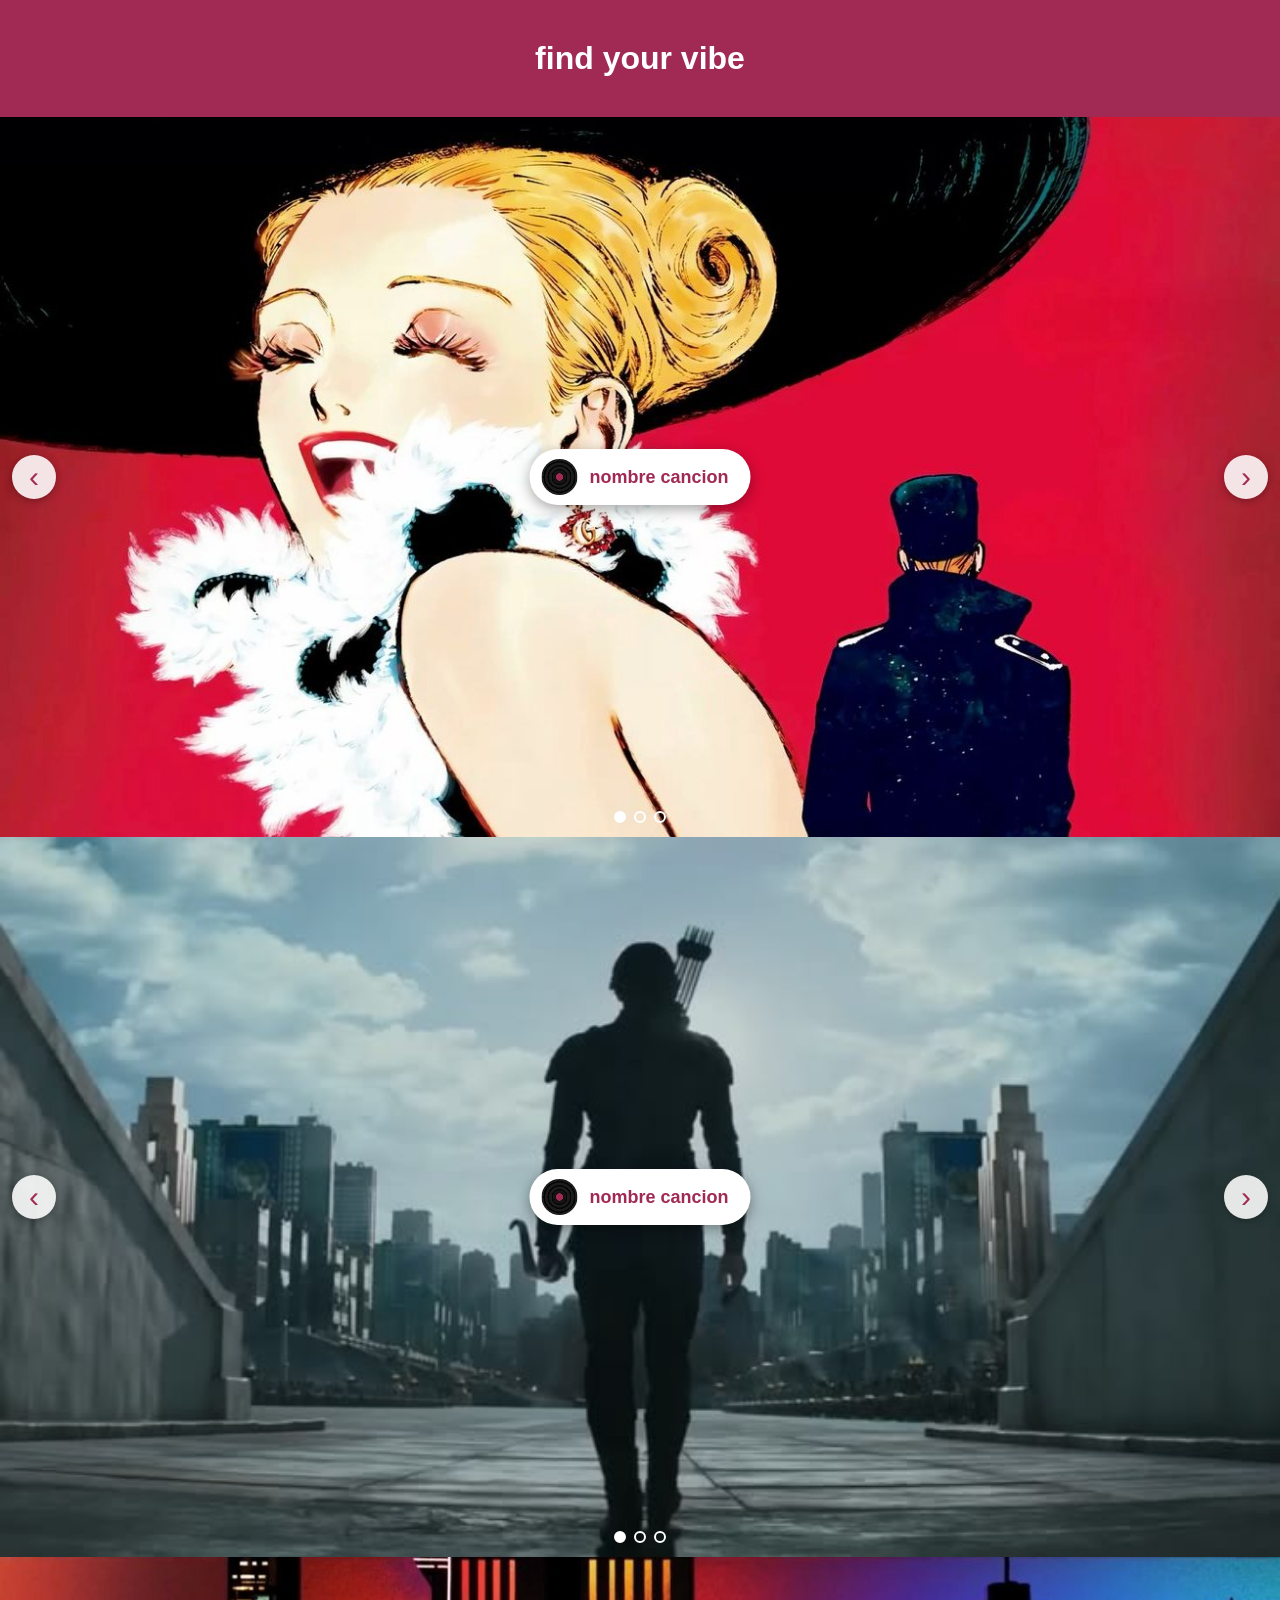
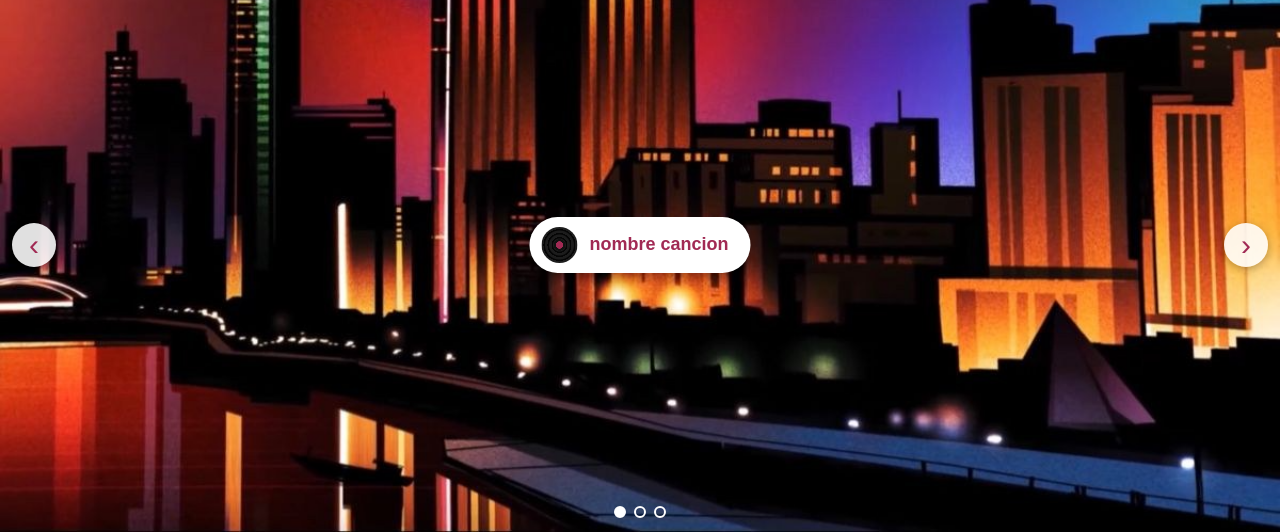
==== index.html @ 13b11dc3 "Agrega pagina inicial con badges interactivos" ====
<!DOCTYPE html>
<html lang="es">
<head>
  <meta charset="UTF-8">
  <meta name="viewport" content="width=device-width, initial-scale=1">
  <title>Find your vibe</title>
  <style>
    html, body {
      margin: 0;                     /* quita el margen que el navegador pone por defecto */
      min-height: 100%;              /* la página ocupa al menos toda la altura */
      background-color: #A12A54;     /* el color */
      font-family: Arial, sans-serif;
    }

    h1 {
      color: white;                  /* letras blancas */
      text-align: center;            /* centra el texto */
      margin: 0;
      padding: 40px 0;               /* aire arriba y abajo del encabezado */
    }

    img {
      display: block;                /* evita un pequeño espacio debajo de la imagen */
      width: 100%;                   /* ancho completo, de extremo a extremo */
      height: auto;                  /* mantiene la proporción */
    }

    /* Contenedor: sirve de "referencia" para colocar el botón encima de la imagen */
    .hero {
      position: relative;            /* los hijos con position:absolute se miden desde aquí */
    }

    /* El botón flotando sobre la imagen */
    .song-btn {
      position: absolute;            /* lo saca del flujo normal y lo coloca encima */
      top: 50%;                      /* arranca en el centro vertical... */
      left: 50%;                     /* ...y en el centro horizontal */
      transform: translate(-50%, -50%); /* se corre la mitad de su propio ancho y alto para quedar centrado de verdad */
      display: flex;                 /* disco y texto en fila */
      align-items: center;           /* alineados verticalmente */
      gap: 12px;                     /* espacio entre disco y texto */
      padding: 10px 22px 10px 12px;
      border: none;
      border-radius: 999px;          /* bordes totalmente redondeados (forma de píldora) */
      background-color: white;
      color: #A12A54;
      font-size: 18px;
      font-weight: bold;
      cursor: pointer;               /* manita al pasar el mouse */
      box-shadow: 0 4px 14px rgba(0, 0, 0, 0.35);
    }

    /* El disco de vinilo, dibujado solo con CSS */
    .vinyl {
      width: 36px;
      height: 36px;
      border-radius: 50%;            /* círculo */
      background:
        radial-gradient(circle, #A12A54 0 14%, #111 15% 22%, transparent 23%), /* etiqueta central + agujero */
        repeating-radial-gradient(circle, #1c1c1c 0 2px, #050505 3px 4px),      /* surcos del disco */
        conic-gradient(rgba(255,255,255,0.25), transparent 25%, rgba(255,255,255,0.25) 50%, transparent 75%, rgba(255,255,255,0.25)); /* brillo */
      background-blend-mode: normal;
    }

    /* El disco gira cuando pasas el mouse por el botón */
    .song-btn:hover .vinyl {
      animation: girar 1.5s linear infinite;
    }

    @keyframes girar {
      to { transform: rotate(360deg); }
    }
  
    /* ---------- Carrusel (se aplica a cada .carousel) ---------- */
    .slides {
      display: flex;                      /* las imágenes van en fila */
      overflow-x: auto;                   /* se puede desplazar horizontalmente */
      scroll-snap-type: x mandatory;      /* al soltar, se "imanta" a una imagen completa */
      scrollbar-width: none;              /* oculta la barra de scroll (Firefox) */
    }
    .slides::-webkit-scrollbar { display: none; }  /* ...y en Chrome/Safari */

    .slide {
      flex: 0 0 100%;                     /* cada imagen ocupa el 100% del ancho, sin encogerse */
      aspect-ratio: var(--ratio);         /* la proporción la define cada carrusel (ver style="--ratio: ...") */
      object-fit: cover;                  /* rellena el marco sin deformarse */
      scroll-snap-align: start;           /* punto donde se detiene el imán */
    }

    .arrow {
      position: absolute;
      top: 50%;
      transform: translateY(-50%);
      z-index: 2;
      width: 44px;
      height: 44px;
      border: none;
      border-radius: 50%;
      background: rgba(255, 255, 255, 0.88);
      color: #A12A54;
      font-size: 30px;
      line-height: 1;
      cursor: pointer;
      box-shadow: 0 2px 8px rgba(0, 0, 0, 0.3);
    }
    .arrow.prev { left: 12px; }
    .arrow.next { right: 12px; }

    .dots {
      position: absolute;
      bottom: 14px;
      left: 50%;
      transform: translateX(-50%);
      z-index: 2;
      display: flex;
      gap: 8px;
    }
    .dot {
      width: 12px;
      height: 12px;
      padding: 0;
      border: 2px solid white;
      border-radius: 50%;
      background: transparent;
      cursor: pointer;
    }
    .dot.active { background: white; }

    .song-btn { z-index: 2; }             /* el botón de canción queda por encima de las imágenes */

    .arrow:focus-visible, .dot:focus-visible { outline: 3px solid white; outline-offset: 2px; }
    .slides:focus-visible { outline: 3px solid white; outline-offset: -3px; }
  </style>
</head>
<body>
  <h1>find your vibe</h1>
  <div class="hero carousel" style="--ratio: 1308 / 736" role="group" aria-roledescription="carrusel" aria-label="Galería de imágenes 1">
    <div class="slides" tabindex="0" aria-label="Imágenes del carrusel">
      <img class="slide" src="[data-uri]" alt="Ilustración de una mujer riendo con sombrero negro y boa blanca">
      <img class="slide" src="data:image/svg+xml;utf8,<svg xmlns='http://www.w3.org/2000/svg' viewBox='0 0 1308 736'><defs><linearGradient id='g' x1='0' y1='0' x2='1' y2='1'><stop offset='0' stop-color='%23A12A54'/><stop offset='1' stop-color='%23560F2C'/></linearGradient></defs><rect width='1308' height='736' fill='url(%23g)'/><text x='50%' y='72%' text-anchor='middle' font-family='Arial,sans-serif' font-size='36' fill='white'>Aquí va tu imagen 2</text></svg>" alt="Imagen 2 del carrusel (reemplázala por la tuya)">
      <img class="slide" src="data:image/svg+xml;utf8,<svg xmlns='http://www.w3.org/2000/svg' viewBox='0 0 1308 736'><defs><linearGradient id='g' x1='0' y1='0' x2='1' y2='1'><stop offset='0' stop-color='%23A12A54'/><stop offset='1' stop-color='%23560F2C'/></linearGradient></defs><rect width='1308' height='736' fill='url(%23g)'/><text x='50%' y='72%' text-anchor='middle' font-family='Arial,sans-serif' font-size='36' fill='white'>Aquí va tu imagen 3</text></svg>" alt="Imagen 3 del carrusel (reemplázala por la tuya)">
    </div>
    <button class="arrow prev" aria-label="Imagen anterior">‹</button>
    <button class="arrow next" aria-label="Imagen siguiente">›</button>
    <div class="dots"></div>
    <button class="song-btn">
      <span class="vinyl"></span>
      nombre cancion
    </button>
  </div>
  <div class="hero carousel" style="--ratio: 734 / 413" role="group" aria-roledescription="carrusel" aria-label="Galería de imágenes 2">
    <div class="slides" tabindex="0" aria-label="Imágenes del carrusel">
      <img class="slide" src="[data-uri]" alt="Silueta de un personaje con arco y carcaj caminando hacia una ciudad">
      <img class="slide" src="data:image/svg+xml;utf8,<svg xmlns='http://www.w3.org/2000/svg' viewBox='0 0 734 413'><defs><linearGradient id='g' x1='0' y1='0' x2='1' y2='1'><stop offset='0' stop-color='%23A12A54'/><stop offset='1' stop-color='%23560F2C'/></linearGradient></defs><rect width='734' height='413' fill='url(%23g)'/><text x='50%' y='72%' text-anchor='middle' font-family='Arial,sans-serif' font-size='20' fill='white'>Aquí va tu imagen 2</text></svg>" alt="Imagen 2 del carrusel (reemplázala por la tuya)">
      <img class="slide" src="data:image/svg+xml;utf8,<svg xmlns='http://www.w3.org/2000/svg' viewBox='0 0 734 413'><defs><linearGradient id='g' x1='0' y1='0' x2='1' y2='1'><stop offset='0' stop-color='%23A12A54'/><stop offset='1' stop-color='%23560F2C'/></linearGradient></defs><rect width='734' height='413' fill='url(%23g)'/><text x='50%' y='72%' text-anchor='middle' font-family='Arial,sans-serif' font-size='20' fill='white'>Aquí va tu imagen 3</text></svg>" alt="Imagen 3 del carrusel (reemplázala por la tuya)">
    </div>
    <button class="arrow prev" aria-label="Imagen anterior">‹</button>
    <button class="arrow next" aria-label="Imagen siguiente">›</button>
    <div class="dots"></div>
    <button class="song-btn">
      <span class="vinyl"></span>
      nombre cancion
    </button>
  </div>
  <div class="hero carousel" style="--ratio: 1200 / 539" role="group" aria-roledescription="carrusel" aria-label="Galería de imágenes 3">
    <div class="slides" tabindex="0" aria-label="Imágenes del carrusel">
      <img class="slide" src="[data-uri]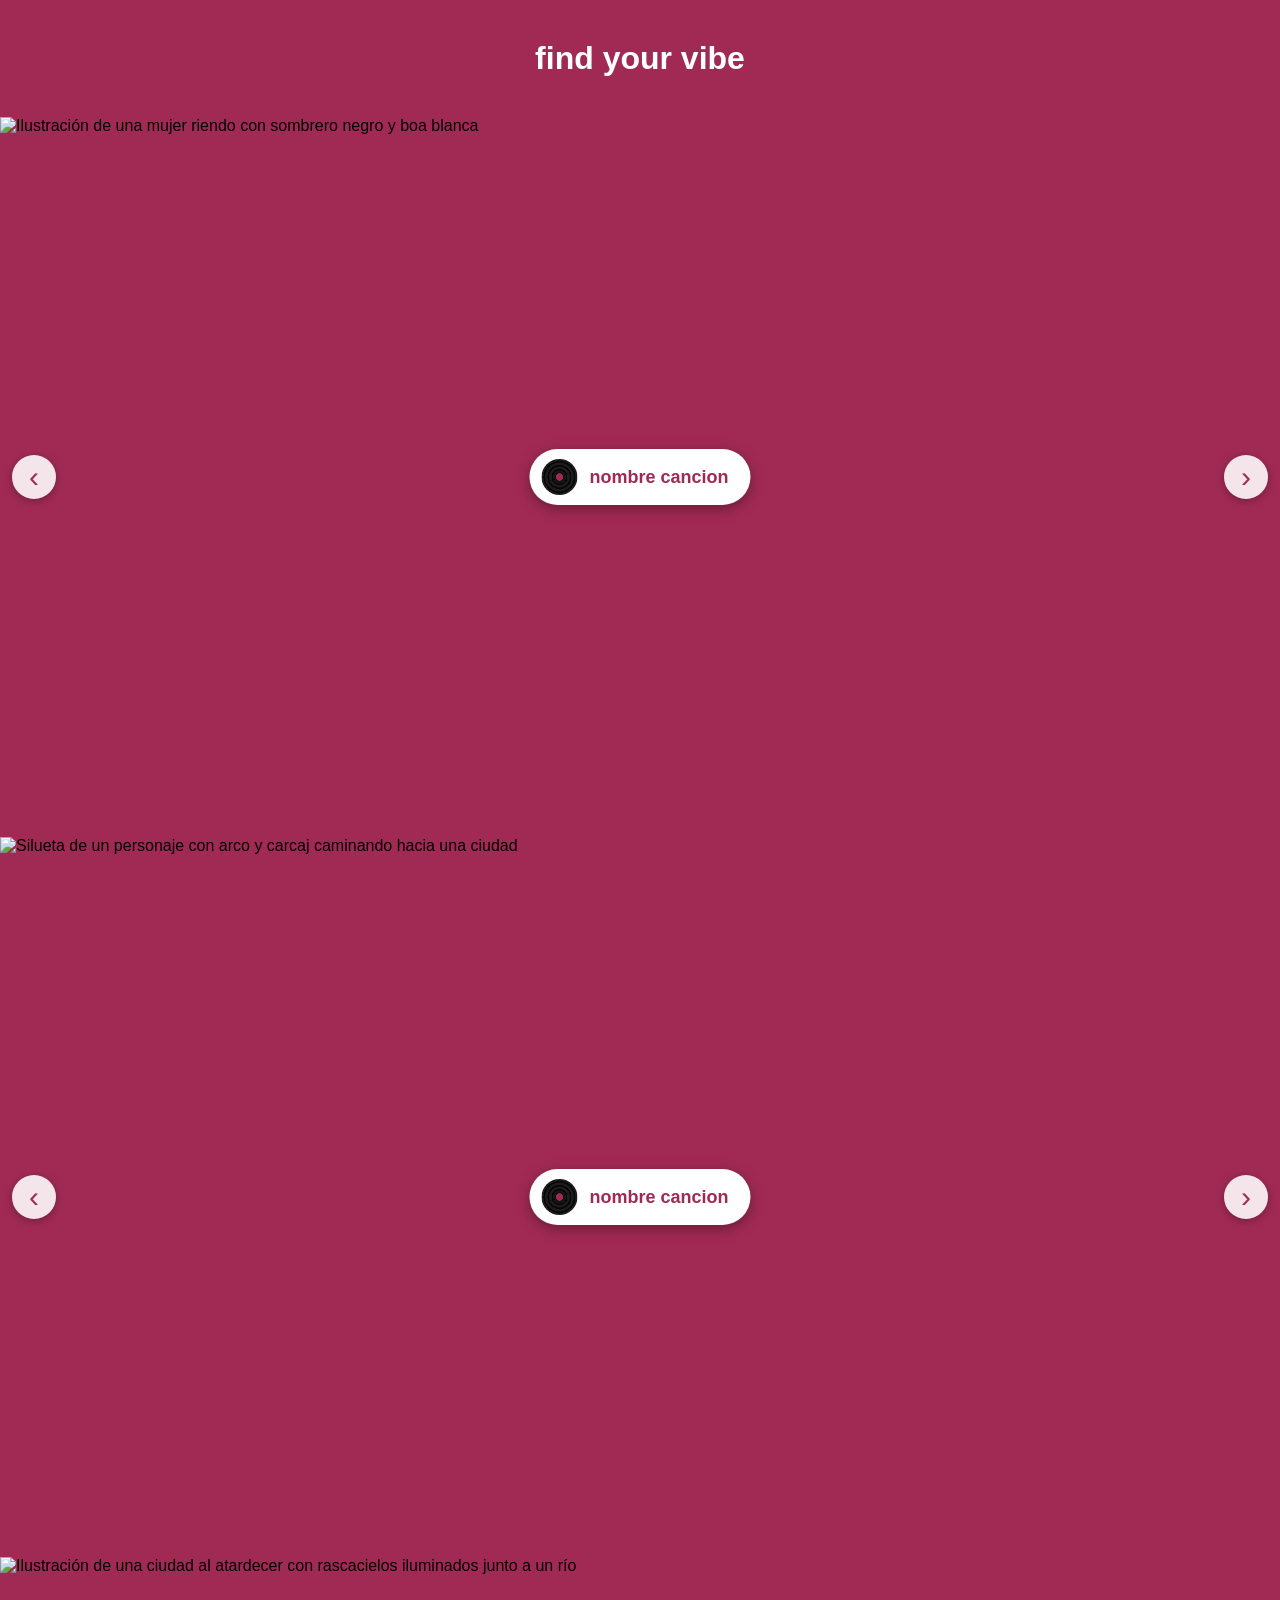
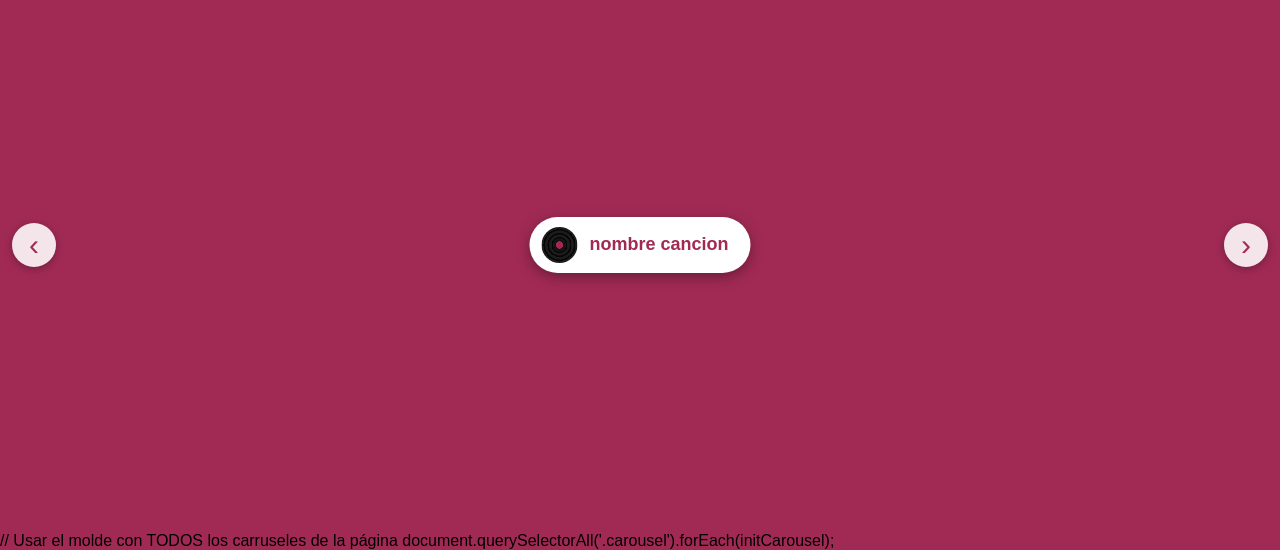
